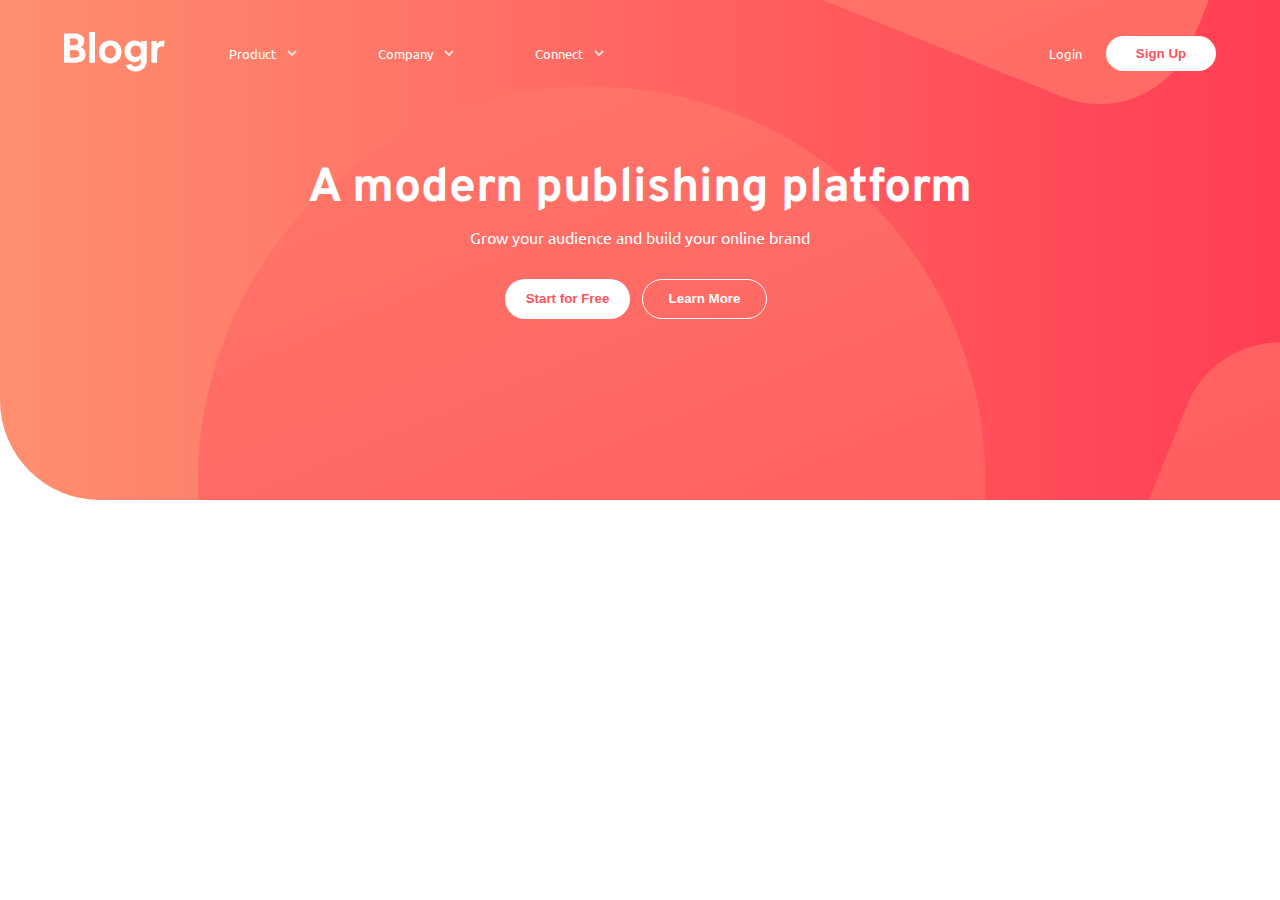
==== blogr-landing-page-main/index.html @ f4dcf588 "first commit" ====
<!DOCTYPE html>
<html lang="en">
<head>
  <meta charset="UTF-8">
  <meta name="viewport" content="width=device-width, initial-scale=1.0"> 
  <link rel="stylesheet" href="./styles/main.css">
  <script src="script.js" defer></script>
  <title>Frontend Mentor | [Blogr]</title>
</head>

<body>
<div class="top__website">
  <nav class="nav__bar">
    <div class="start__nav">
    <div class="logo">
      <img src="styles/images/logo.svg" alt="logo Blogr">
    </div>
    <div class="open__text">
      <div class="first__nav bottom__border">
        <p>Product</p>
        <img class="arrow__navbar transition" src="./styles/images/icon-arrow-light.svg" alt="arrow">
        <div class="content_first-nav">
          <a href="#">Overview</a>
          <a href="#">Princing</a>
          <a href="#">Marketplace</a>
          <a href="#">Features</a>
          <a href="#">Integrations</a>
        </div>
      </div>

      <div class="first__nav bottom__border">
        <p>Company</p>
        <img class="arrow__navbar transition" src="./styles/images/icon-arrow-light.svg" alt="arrow">
        <div class="content_first-nav">
          <a href="#">Overview</a>
          <a href="#">Princing</a>
          <a href="#">Marketplace</a>
          <a href="#">Features</a>
          <a href="#">Integrations</a>
        </div>
      </div>

      <div class="first__nav bottom__border">
        <p>Connect</p>
        <img class="arrow__navbar transition" src="./styles/images/icon-arrow-light.svg" alt="arrow">
        <div class="content_first-nav">
          <a href="#">Overview</a>
          <a href="#">Princing</a>
          <a href="#">Marketplace</a>
          <a href="#">Features</a>
          <a href="#">Integrations</a>
        </div>
      </div>

    </div>
    </div>
    <div class="log">
      <p>Login</p>
      <button>Sign Up</button>
    </div>
  </nav>

  <header>
    <div class="wrapper__header">
      <h1>A modern publishing platform</h1>
      <p>Grow your audience and build your online brand</p>
      <button class="first__button__navbar">Start for Free</button>
      <button class="second__button__navbar">Learn More</button>
    </div>
  </header>  
  
</div>


  
  

  <!-- Designed for the future 

  Introducing an extensible editor
  Blogr features an exceedingly intuitive interface which lets you focus on one thing: creating content. 
  The editor supports management of multiple blogs and allows easy manipulation of embeds such as images, 
  videos, and Markdown. Extensibility with plugins and themes provide easy ways to add functionality or 
  change the looks of a blog.

  Robust content management
  Flexible content management enables users to easily move through posts. Increase the usability of your blog 
  by adding customized categories, sections, format, or flow. With this functionality, you’re in full control.

  State of the Art Infrastructure
  With reliability and speed in mind, worldwide data centers provide the backbone for ultra-fast connectivity. 
  This ensures your site will load instantly, no matter where your readers are, keeping your site competitive.

  Free, open, simple
  Blogr is a free and open source application backed by a large community of helpful developers. It supports 
  features such as code syntax highlighting, RSS feeds, social media integration, third-party commenting tools, 
  and works seamlessly with Google Analytics. The architecture is clean and is relatively easy to learn.

  Powerful tooling
  Batteries included. We built a simple and straightforward CLI tool that makes customization and deployment a breeze, but
  capable of producing even the most complicated sites.

  Product

  Overview
  Pricing
  Marketplace
  Features
  Integrations

  Company

  About
  Team
  Blog
  Careers

  Connect
  
  Contact
  Newsletter
  LinkedIn
  -->
</body>
</html>
---- blogr-landing-page-main/styles/main.css ----
@import url("https://fonts.googleapis.com/css2?family=Overpass:wght@300;600&display=swap");
@import url("https://fonts.googleapis.com/css2?family=Overpass:wght@300;600&family=Ubuntu:wght@400;500;700&display=swap");
@-webkit-keyframes slideTop {
  0% {
    -webkit-transform: translateY(-150px);
            transform: translateY(-150px);
    opacity: 0;
  }
  100% {
    -webkit-transform: translate(0);
            transform: translate(0);
    opacity: 1;
  }
}
@keyframes slideTop {
  0% {
    -webkit-transform: translateY(-150px);
            transform: translateY(-150px);
    opacity: 0;
  }
  100% {
    -webkit-transform: translate(0);
            transform: translate(0);
    opacity: 1;
  }
}

@-webkit-keyframes slideRight {
  0% {
    -webkit-transform: translateX(150px);
            transform: translateX(150px);
    opacity: 0;
  }
  100% {
    -webkit-transform: translate(0);
            transform: translate(0);
    opacity: 1;
  }
}

@keyframes slideRight {
  0% {
    -webkit-transform: translateX(150px);
            transform: translateX(150px);
    opacity: 0;
  }
  100% {
    -webkit-transform: translate(0);
            transform: translate(0);
    opacity: 1;
  }
}

@-webkit-keyframes slideBottom {
  0% {
    -webkit-transform: translateY(150px);
            transform: translateY(150px);
    opacity: 0;
  }
  100% {
    -webkit-transform: translate(0);
            transform: translate(0);
    opacity: 1;
  }
}

@keyframes slideBottom {
  0% {
    -webkit-transform: translateY(150px);
            transform: translateY(150px);
    opacity: 0;
  }
  100% {
    -webkit-transform: translate(0);
            transform: translate(0);
    opacity: 1;
  }
}

@-webkit-keyframes slideLeft {
  0% {
    -webkit-transform: translateX(-150px);
            transform: translateX(-150px);
    opacity: 0;
  }
  100% {
    -webkit-transform: translate(0);
            transform: translate(0);
    opacity: 1;
  }
}

@keyframes slideLeft {
  0% {
    -webkit-transform: translateX(-150px);
            transform: translateX(-150px);
    opacity: 0;
  }
  100% {
    -webkit-transform: translate(0);
            transform: translate(0);
    opacity: 1;
  }
}

@-webkit-keyframes apparition {
  0% {
    opacity: 0;
  }
  100% {
    opacity: 1;
  }
}

@keyframes apparition {
  0% {
    opacity: 0;
  }
  100% {
    opacity: 1;
  }
}

* {
  margin: 0;
  padding: 0;
  -webkit-box-sizing: border-box;
          box-sizing: border-box;
}

/* Global styles */
html {
  font-size: 16px;
}

body {
  position: relative;
  font-family: 'Ubuntu', sans-serif;
  min-height: 100vh;
  color: white;
}

h1 {
  font-family: 'Overpass', sans-serif;
}

.top__website {
  height: 500px;
  padding: 2rem 4rem 0 4rem;
  border-bottom-left-radius: 100px;
  background: url(../styles/images/bg-pattern-intro.svg), -webkit-gradient(linear, left top, right top, from(#ff8f70), to(#ff3d54));
  background: url(../styles/images/bg-pattern-intro.svg), linear-gradient(90deg, #ff8f70, #ff3d54);
  background-repeat: no-repeat;
  background-position: 21% 51%;
}

.top__website .nav__bar {
  display: -webkit-box;
  display: -ms-flexbox;
  display: flex;
  -webkit-box-align: center;
      -ms-flex-align: center;
          align-items: center;
  -webkit-box-pack: justify;
      -ms-flex-pack: justify;
          justify-content: space-between;
}

.top__website .nav__bar .start__nav {
  display: -webkit-box;
  display: -ms-flexbox;
  display: flex;
  -webkit-box-align: center;
      -ms-flex-align: center;
          align-items: center;
  -webkit-box-pack: center;
      -ms-flex-pack: center;
          justify-content: center;
}

.top__website .nav__bar .start__nav .logo {
  padding-right: 4rem;
}

.top__website .log {
  display: -webkit-box;
  display: -ms-flexbox;
  display: flex;
  -webkit-box-pack: end;
      -ms-flex-pack: end;
          justify-content: flex-end;
  -webkit-box-align: center;
      -ms-flex-align: center;
          align-items: center;
  font-size: 0.8em;
  cursor: pointer;
}

.top__website .log p {
  padding-right: 1.5rem;
}

.top__website .log button {
  width: 110px;
  height: 35px;
  border-radius: 20px;
  border: none;
  background-color: white;
  font-weight: 600;
  color: #ff525d;
  cursor: pointer;
}

.top__website .log button:hover {
  background-color: #ff7a85;
  color: white;
  -webkit-transform: scale(1.05);
          transform: scale(1.05);
  -webkit-box-shadow: 0 7px 14px rgba(0, 0, 0, 0.116), 0 5px 5px rgba(0, 0, 0, 0.089);
          box-shadow: 0 7px 14px rgba(0, 0, 0, 0.116), 0 5px 5px rgba(0, 0, 0, 0.089);
}

.top__website header {
  display: -webkit-box;
  display: -ms-flexbox;
  display: flex;
  -webkit-box-align: center;
      -ms-flex-align: center;
          align-items: center;
  -webkit-box-pack: center;
      -ms-flex-pack: center;
          justify-content: center;
  text-align: center;
  width: 100%;
  height: 70%;
}

.top__website header h1 {
  font-size: 3em;
}

.top__website header p {
  padding: 0.5rem 0 2rem 0;
}

.top__website header button {
  width: 125px;
  height: 40px;
  border-radius: 20px;
  border: none;
  margin-right: 0.5rem;
  font-weight: 600;
  cursor: pointer;
}

.top__website header .first__button__navbar {
  color: #ff525d;
  background-color: white;
}

.top__website header .first__button__navbar:hover {
  background-color: #ff7a85;
  color: white;
  -webkit-transform: scale(1.05);
          transform: scale(1.05);
  -webkit-box-shadow: 0 7px 14px rgba(0, 0, 0, 0.116), 0 5px 5px rgba(0, 0, 0, 0.089);
          box-shadow: 0 7px 14px rgba(0, 0, 0, 0.116), 0 5px 5px rgba(0, 0, 0, 0.089);
}

.top__website header .second__button__navbar {
  background-color: transparent;
  border: 1px solid white;
  color: white;
}

.top__website header .second__button__navbar:hover {
  background-color: white;
  color: #ff525d;
  border-radius: none;
  -webkit-transform: scale(1.05);
          transform: scale(1.05);
  -webkit-box-shadow: 0 7px 14px rgba(0, 0, 0, 0.116), 0 5px 5px rgba(0, 0, 0, 0.089);
          box-shadow: 0 7px 14px rgba(0, 0, 0, 0.116), 0 5px 5px rgba(0, 0, 0, 0.089);
}

.open__text {
  display: -webkit-box;
  display: -ms-flexbox;
  display: flex;
  -webkit-box-pack: justify;
      -ms-flex-pack: justify;
          justify-content: space-between;
  width: 375px;
  font-size: 0.8em;
  -webkit-user-select: none;
     -moz-user-select: none;
      -ms-user-select: none;
          user-select: none;
}

.open__text .first__nav {
  display: -webkit-box;
  display: -ms-flexbox;
  display: flex;
  -webkit-box-align: center;
      -ms-flex-align: center;
          align-items: center;
  -webkit-box-pack: center;
      -ms-flex-pack: center;
          justify-content: center;
  cursor: pointer;
}

.open__text .first__nav p {
  padding-right: 0.7rem;
}

.open__text .second__nav {
  display: -webkit-box;
  display: -ms-flexbox;
  display: flex;
  -webkit-box-align: center;
      -ms-flex-align: center;
          align-items: center;
  -webkit-box-pack: center;
      -ms-flex-pack: center;
          justify-content: center;
  cursor: pointer;
}

.open__text .second__nav p {
  padding-right: 0.7rem;
}

.open__text .third__nav {
  display: -webkit-box;
  display: -ms-flexbox;
  display: flex;
  -webkit-box-align: center;
      -ms-flex-align: center;
          align-items: center;
  -webkit-box-pack: center;
      -ms-flex-pack: center;
          justify-content: center;
  cursor: pointer;
}

.open__text .third__nav p {
  padding-right: 0.7rem;
}

.bottom__border {
  position: relative;
  text-decoration: none;
}

.bottom__border::before {
  content: "";
  position: absolute;
  width: 100%;
  height: 2px;
  top: 18px;
  left: 0;
  background-color: white;
  visibility: hidden;
  -webkit-transform: scaleX(0);
          transform: scaleX(0);
  -webkit-transition: all 0.4s ease-in-out 0s;
  transition: all 0.4s ease-in-out 0s;
}

.bottom__border:hover::before {
  visibility: visible;
  -webkit-transform: scaleX(1);
          transform: scaleX(1);
}

.transition {
  -webkit-transition: .5s ease;
  transition: .5s ease;
}

.content_first-nav {
  display: none;
  -webkit-box-orient: vertical;
  -webkit-box-direction: normal;
      -ms-flex-direction: column;
          flex-direction: column;
  -webkit-box-pack: center;
      -ms-flex-pack: center;
          justify-content: center;
  -webkit-box-align: start;
      -ms-flex-align: start;
          align-items: flex-start;
  position: absolute;
  top: 35px;
  width: 150px;
  height: 150px;
  background-color: white;
  border-radius: 5px;
  -webkit-animation: apparition .3s;
          animation: apparition .3s;
}

.content_first-nav a {
  text-decoration: none;
  font-weight: 500;
  padding-left: 1rem;
  line-height: 25px;
  color: #1f3f5b;
}

.content_first-nav a:hover {
  color: black;
  font-weight: 600;
}
/*# sourceMappingURL=main.css.map */
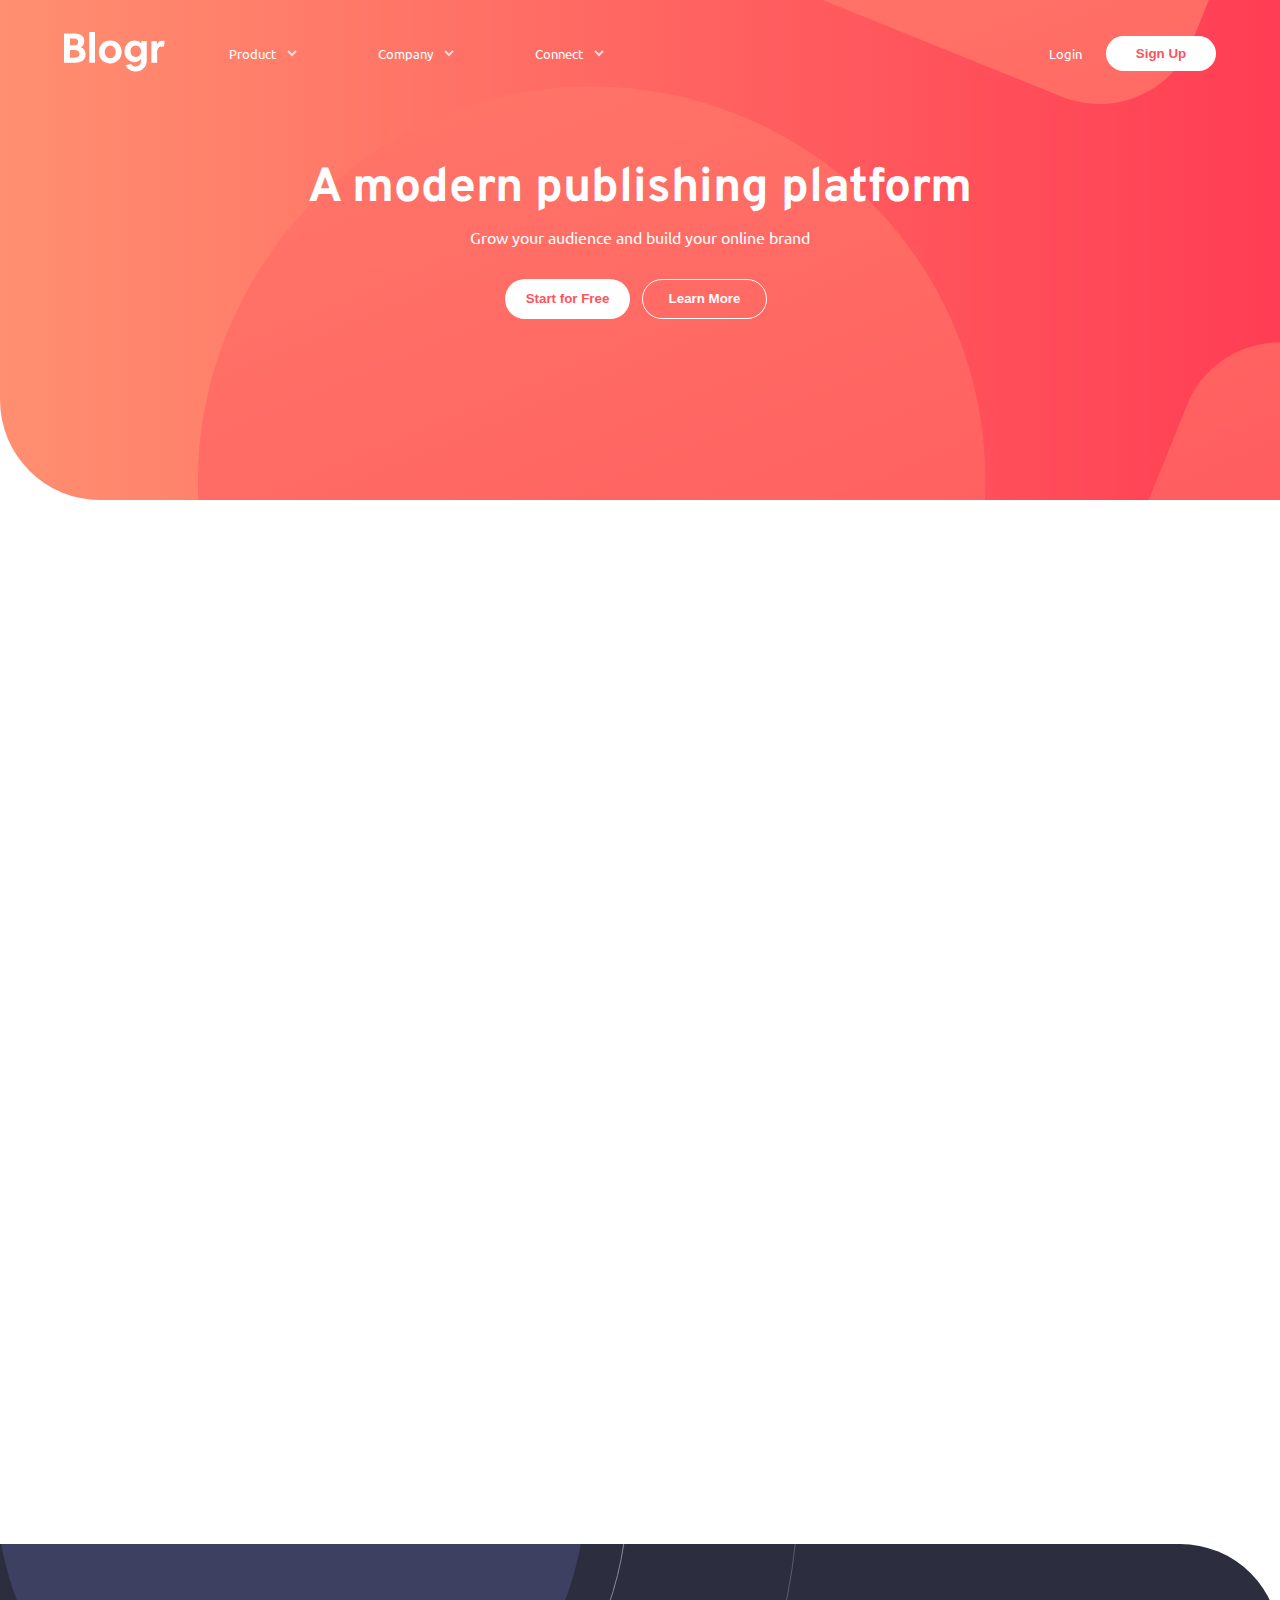
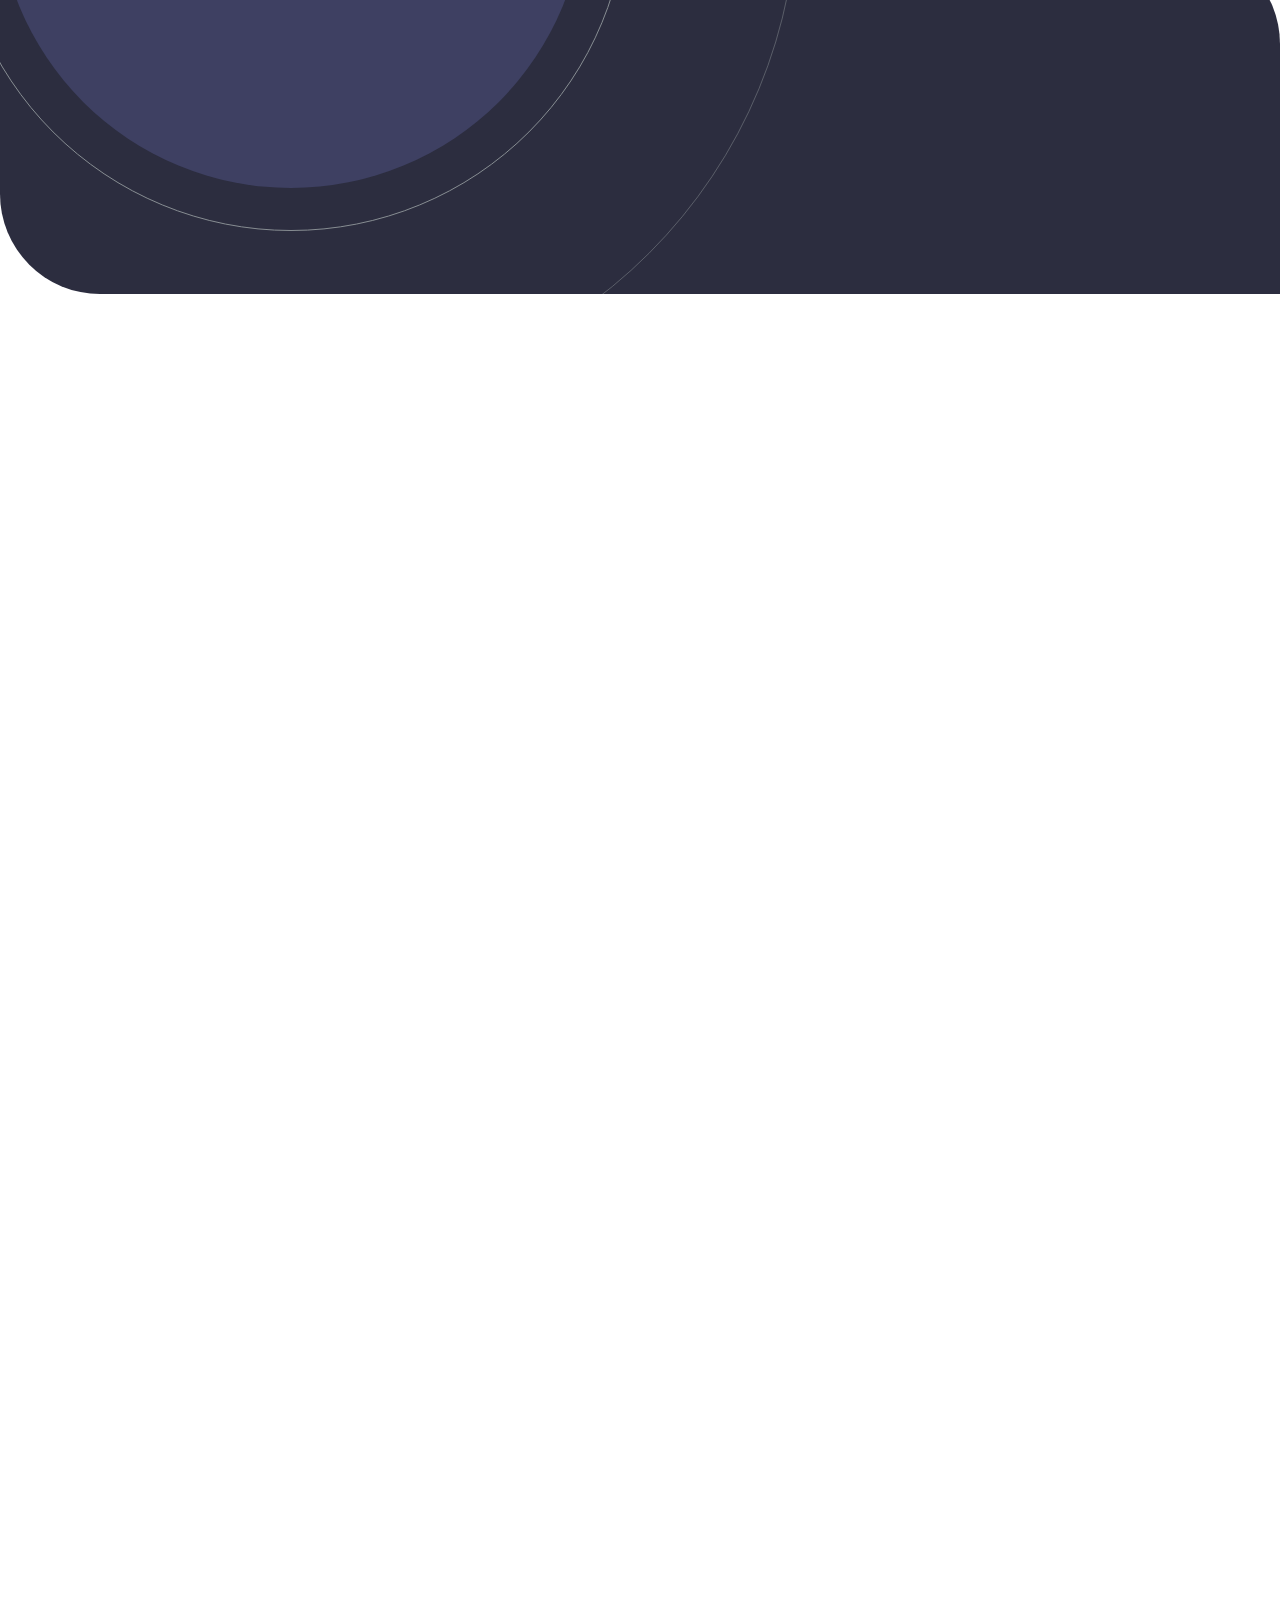
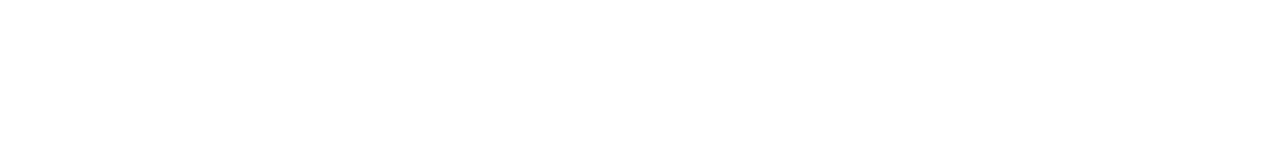
==== commit ad500e88: "first review on frontendMentor" ====
--- a/blogr-landing-page-main/index.html
+++ b/blogr-landing-page-main/index.html
@@ -10,6 +10,14 @@
 
 <body>
 <div class="top__website">
+  <div class="nav__mobile">
+    <div class="logo__mobile">
+      <img src="/blogr-landing-page-main/styles/images/logo.svg" alt="logo__mobile">
+    </div>
+    <div class="hamburger">
+      <div class="bar"></div>
+    </div>
+  </div>
   <nav class="nav__bar">
     <div class="start__nav">
     <div class="logo">
@@ -17,8 +25,11 @@
     </div>
     <div class="open__text">
       <div class="first__nav bottom__border">
-        <p>Product</p>
-        <img class="arrow__navbar transition" src="./styles/images/icon-arrow-light.svg" alt="arrow">
+        <div class="column-arrow__mobile">
+          <p>Product</p>
+          <img class="arrow__mobile transition" src="./styles/images/icon-arrow-dark.svg" alt="arrow dark">
+          <img class="arrow__navbar transition" src="./styles/images/icon-arrow-light.svg" alt="arrow">  
+        </div>
         <div class="content_first-nav">
           <a href="#">Overview</a>
           <a href="#">Princing</a>
@@ -29,29 +40,31 @@
       </div>
 
       <div class="first__nav bottom__border">
-        <p>Company</p>
-        <img class="arrow__navbar transition" src="./styles/images/icon-arrow-light.svg" alt="arrow">
+        <div class="column-arrow__mobile">
+          <p>Company</p>
+          <img class="arrow__mobile transition" src="./styles/images/icon-arrow-dark.svg" alt="arrow dark">
+          <img class="arrow__navbar transition" src="./styles/images/icon-arrow-light.svg" alt="arrow">  
+        </div>
         <div class="content_first-nav">
-          <a href="#">Overview</a>
-          <a href="#">Princing</a>
-          <a href="#">Marketplace</a>
-          <a href="#">Features</a>
-          <a href="#">Integrations</a>
+          <a href="#">About</a>
+          <a href="#">Team</a>
+          <a href="#">Blog</a>
+          <a href="#">Careers</a>
         </div>
       </div>
 
       <div class="first__nav bottom__border">
-        <p>Connect</p>
-        <img class="arrow__navbar transition" src="./styles/images/icon-arrow-light.svg" alt="arrow">
+        <div class="column-arrow__mobile">
+          <p>Connect</p>
+          <img class="arrow__mobile transition" src="./styles/images/icon-arrow-dark.svg" alt="arrow dark">
+          <img class="arrow__navbar transition" src="./styles/images/icon-arrow-light.svg" alt="arrow">  
+        </div>
         <div class="content_first-nav">
-          <a href="#">Overview</a>
-          <a href="#">Princing</a>
-          <a href="#">Marketplace</a>
-          <a href="#">Features</a>
-          <a href="#">Integrations</a>
+          <a href="#">Contact</a>
+          <a href="#">Newsletter</a>
+          <a href="#">LinkedIn</a>
         </div>
       </div>
-
     </div>
     </div>
     <div class="log">
@@ -68,58 +81,96 @@
       <button class="second__button__navbar">Learn More</button>
     </div>
   </header>  
-  
 </div>
 
+<section>
+  <article class="first__article">
+    <h2>Designed for the future</h2>
+    <div class="first__article__wrap">
+      <div class="wrapper_content__first__article">
+        <div>
+          <h3>Introducing an extensible editor</h3>
+          <p>Blogr features an exceedingly intuitive interface which lets you focus on one thing: creating content. 
+            The editor supports management of multiple blogs and allows easy manipulation of embeds such as images, 
+            videos, and Markdown. Extensibility with plugins and themes provide easy ways to add functionality or 
+            change the looks of a blog.</p>
+        </div>
+        <div>
+          <h3>Robust content management</h3>
+          <p>Flexible content management enables users to easily move through posts. Increase the usability of your blog 
+            by adding customized categories, sections, format, or flow. With this functionality, you’re in full control.
+          </p>
+        </div>
+      </div>
+      <div class="img__first__article">
+        <img  class="illustration__mobile" src="./styles/images/illustration-editor-mobile.svg" alt="illustration mobile">
+        <img class="illustration__desktop" src="./styles/images/illustration-editor-desktop.svg" alt="illustration editor">
+      </div>
+    </div>
+  </article>
 
-  
-  
+  <article class="second__content">
+    <div class="wrapper__second__content">
+      <div class="second__text">
+        <h3>State of the Art Infrastructure</h3>
+        <p>With reliability and speed in mind, worldwide data centers provide the backbone for ultra-fast connectivity. 
+          This ensures your site will load instantly, no matter where your readers are, keeping your site competitive.
+        </p> 
+      </div>
+    </div>
+    <div class="phone">
+      <div class="transparent"></div>
+      <img class="img-phone"src="./styles/images/illustration-phones.svg" alt="phone with logo blogr">
+    </div>
+  </article>
 
-  <!-- Designed for the future 
+  <article class="third__article">
+    <div class="image__computer">
+      <img  class="computer__mobile" src="/blogr-landing-page-main/styles/images/illustration-laptop-mobile.svg" alt="">
+      <img  class="computer__desktop" src="/blogr-landing-page-main/styles/images/illustration-laptop-desktop.svg" alt="computer">
+      <div class="transparent"></div>
+    </div>
+    <div class="third__content">
+      <div>
+        <h3>Free, open, simple</h3>
+        <p>Blogr is a free and open source application backed by a large community of helpful developers. It supports 
+          features such as code syntax highlighting, RSS feeds, social media integration, third-party commenting tools, 
+          and works seamlessly with Google Analytics. The architecture is clean and is relatively easy to learn.</p>
+      </div>
+      <div>
+        <h3>Powerful tooling</h3>
+        <p>Batteries included. We built a simple and straightforward CLI tool that makes customization and deployment a breeze, but
+          capable of producing even the most complicated sites.</p>
+      </div>
+    </div>
+  </article>
 
-  Introducing an extensible editor
-  Blogr features an exceedingly intuitive interface which lets you focus on one thing: creating content. 
-  The editor supports management of multiple blogs and allows easy manipulation of embeds such as images, 
-  videos, and Markdown. Extensibility with plugins and themes provide easy ways to add functionality or 
-  change the looks of a blog.
+</section>
 
-  Robust content management
-  Flexible content management enables users to easily move through posts. Increase the usability of your blog 
-  by adding customized categories, sections, format, or flow. With this functionality, you’re in full control.
+<footer>
+  <img src="/blogr-landing-page-main/styles/images/logo.svg" alt="logo">
+  <div class="first-column column">
+    <h4>Product</h4>
+    <a href="#"> <span>Overview</span></a>
+    <a href="#"> <span>Pricing</span></a>
+    <a href="#"> <span>Marketplace</span></a>
+    <a href="#"> <span>Features</span></a>
+    <a href="#"> <span>Integrations</span></a>
+  </div>
+  <div class="second-column column">
+    <h4>Company</h4>
+    <a href="#"> <span>About</span></a>
+    <a href="#"> <span>Team</soan></a>
+    <a href="#"> <span>Blog</span></a>
+    <a href="#"> <span>Careers</soan></a>
+  </div>
+  <div class="third-column column">
+    <h4>Connect</h4>
+    <a href="#"> <span>Contact</span></a>
+    <a href="#"> <span>Newsletter</span></a>
+    <a href="#"> <span>LinkedIn</span></a>
+  </div>
+</footer>
 
-  State of the Art Infrastructure
-  With reliability and speed in mind, worldwide data centers provide the backbone for ultra-fast connectivity. 
-  This ensures your site will load instantly, no matter where your readers are, keeping your site competitive.
-
-  Free, open, simple
-  Blogr is a free and open source application backed by a large community of helpful developers. It supports 
-  features such as code syntax highlighting, RSS feeds, social media integration, third-party commenting tools, 
-  and works seamlessly with Google Analytics. The architecture is clean and is relatively easy to learn.
-
-  Powerful tooling
-  Batteries included. We built a simple and straightforward CLI tool that makes customization and deployment a breeze, but
-  capable of producing even the most complicated sites.
-
-  Product
-
-  Overview
-  Pricing
-  Marketplace
-  Features
-  Integrations
-
-  Company
-
-  About
-  Team
-  Blog
-  Careers
-
-  Connect
-  
-  Contact
-  Newsletter
-  LinkedIn
-  -->
 </body>
 </html>--- a/blogr-landing-page-main/styles/main.css
+++ b/blogr-landing-page-main/styles/main.css
@@ -134,7 +134,7 @@
 }
 
 body {
-  position: relative;
+  overflow-x: hidden;
   font-family: 'Ubuntu', sans-serif;
   min-height: 100vh;
   color: white;
@@ -152,6 +152,10 @@
   background: url(../styles/images/bg-pattern-intro.svg), linear-gradient(90deg, #ff8f70, #ff3d54);
   background-repeat: no-repeat;
   background-position: 21% 51%;
+}
+
+.top__website .nav__mobile {
+  display: none;
 }
 
 .top__website .nav__bar {
@@ -308,44 +312,23 @@
   -webkit-box-pack: center;
       -ms-flex-pack: center;
           justify-content: center;
-  cursor: pointer;
-}
-
-.open__text .first__nav p {
-  padding-right: 0.7rem;
-}
-
-.open__text .second__nav {
+}
+
+.open__text .first__nav .column-arrow__mobile {
   display: -webkit-box;
   display: -ms-flexbox;
   display: flex;
   -webkit-box-align: center;
       -ms-flex-align: center;
           align-items: center;
-  -webkit-box-pack: center;
-      -ms-flex-pack: center;
-          justify-content: center;
   cursor: pointer;
 }
 
-.open__text .second__nav p {
-  padding-right: 0.7rem;
-}
-
-.open__text .third__nav {
-  display: -webkit-box;
-  display: -ms-flexbox;
-  display: flex;
-  -webkit-box-align: center;
-      -ms-flex-align: center;
-          align-items: center;
-  -webkit-box-pack: center;
-      -ms-flex-pack: center;
-          justify-content: center;
-  cursor: pointer;
-}
-
-.open__text .third__nav p {
+.open__text .first__nav .column-arrow__mobile .arrow__mobile {
+  display: none;
+}
+
+.open__text .first__nav p {
   padding-right: 0.7rem;
 }
 
@@ -357,7 +340,7 @@
 .bottom__border::before {
   content: "";
   position: absolute;
-  width: 100%;
+  width: 80%;
   height: 2px;
   top: 18px;
   left: 0;
@@ -394,8 +377,8 @@
           align-items: flex-start;
   position: absolute;
   top: 35px;
-  width: 150px;
-  height: 150px;
+  height: auto;
+  padding: 1rem 0;
   background-color: white;
   border-radius: 5px;
   -webkit-animation: apparition .3s;
@@ -405,7 +388,7 @@
 .content_first-nav a {
   text-decoration: none;
   font-weight: 500;
-  padding-left: 1rem;
+  padding: 0 1.5rem;
   line-height: 25px;
   color: #1f3f5b;
 }
@@ -414,4 +397,676 @@
   color: black;
   font-weight: 600;
 }
+
+@media (max-width: 1000px) {
+  .top__website .nav__bar {
+    display: none;
+    -webkit-box-orient: vertical;
+    -webkit-box-direction: normal;
+        -ms-flex-direction: column;
+            flex-direction: column;
+    -webkit-box-align: center;
+        -ms-flex-align: center;
+            align-items: center;
+    position: absolute;
+    top: 32%;
+    left: 50%;
+    -webkit-transform: translate(-50%, -50%);
+            transform: translate(-50%, -50%);
+    width: 300px;
+    border-radius: 5px;
+    background-color: white;
+    -webkit-box-shadow: 0 10px 20px rgba(0, 0, 0, 0.19), 0 6px 6px rgba(0, 0, 0, 0.23);
+            box-shadow: 0 10px 20px rgba(0, 0, 0, 0.19), 0 6px 6px rgba(0, 0, 0, 0.23);
+    color: #1f3f5b;
+    font-weight: 600;
+  }
+  .top__website .nav__bar.flex {
+    display: -webkit-box;
+    display: -ms-flexbox;
+    display: flex;
+  }
+  .top__website .nav__bar .log {
+    display: -webkit-box;
+    display: -ms-flexbox;
+    display: flex;
+    -webkit-box-orient: vertical;
+    -webkit-box-direction: normal;
+        -ms-flex-direction: column;
+            flex-direction: column;
+    border-top: 1px solid rgba(218, 218, 221, 0.582);
+    width: 50%;
+    margin-top: 1rem;
+    padding-bottom: 2rem;
+  }
+  .top__website .nav__bar .log p {
+    padding-top: 1.3rem;
+    padding-right: 5px;
+    margin-bottom: 1rem;
+  }
+  .top__website .nav__bar .log button {
+    color: white;
+    background: -webkit-gradient(linear, left top, right top, from(#ff8f70), to(#ff3d54));
+    background: linear-gradient(90deg, #ff8f70, #ff3d54);
+  }
+  .top__website .nav__bar .start__nav .logo {
+    padding: 0;
+    display: none;
+  }
+  .top__website .nav__bar .open__text {
+    display: -webkit-box;
+    display: -ms-flexbox;
+    display: flex;
+    -webkit-box-orient: vertical;
+    -webkit-box-direction: normal;
+        -ms-flex-direction: column;
+            flex-direction: column;
+  }
+  .top__website .nav__bar .open__text .bottom__border::before {
+    display: none;
+  }
+  .top__website .nav__bar .open__text .first__nav {
+    -webkit-box-orient: vertical;
+    -webkit-box-direction: normal;
+        -ms-flex-direction: column;
+            flex-direction: column;
+  }
+  .top__website .nav__bar .open__text .first__nav .content_first-nav a {
+    color: #4b5862;
+    font-weight: 300;
+  }
+  .top__website .nav__bar .open__text .first__nav .column-arrow__mobile {
+    display: -webkit-box;
+    display: -ms-flexbox;
+    display: flex;
+    -webkit-box-align: center;
+        -ms-flex-align: center;
+            align-items: center;
+    -webkit-box-orient: horizontal;
+    -webkit-box-direction: normal;
+        -ms-flex-direction: row;
+            flex-direction: row;
+    -webkit-box-pack: justify;
+        -ms-flex-pack: justify;
+            justify-content: space-between;
+    width: 20%;
+  }
+  .top__website .nav__bar .open__text .first__nav .column-arrow__mobile .arrow__navbar {
+    display: none;
+  }
+  .top__website .nav__bar .open__text .first__nav .column-arrow__mobile .arrow__mobile {
+    display: block;
+  }
+  .top__website .nav__bar .open__text .first__nav p {
+    padding: 1rem 0;
+  }
+  .top__website .nav__bar .open__text .first__nav .content_first-nav {
+    position: initial;
+    display: none;
+    -webkit-box-orient: vertical;
+    -webkit-box-direction: normal;
+        -ms-flex-direction: column;
+            flex-direction: column;
+    -webkit-box-align: center;
+        -ms-flex-align: center;
+            align-items: center;
+    background-color: #f0f0f0;
+    padding: 0;
+    width: 50%;
+  }
+  .top__website .nav__bar .open__text .first__nav .flex {
+    display: -webkit-box;
+    display: -ms-flexbox;
+    display: flex;
+  }
+  .top__website .nav__mobile {
+    display: -webkit-box;
+    display: -ms-flexbox;
+    display: flex;
+    -webkit-box-pack: justify;
+        -ms-flex-pack: justify;
+            justify-content: space-between;
+  }
+  .top__website .nav__mobile img {
+    display: block;
+  }
+  .top__website .nav__mobile .hamburger {
+    position: relative;
+    display: -webkit-box;
+    display: -ms-flexbox;
+    display: flex;
+    -webkit-box-align: center;
+        -ms-flex-align: center;
+            align-items: center;
+    height: 45px;
+    width: 40px;
+    background-color: transparent;
+    cursor: pointer;
+  }
+  .top__website .nav__mobile .hamburger .bar {
+    display: block;
+    height: 3px;
+    width: 100%;
+    background-color: white;
+    border-radius: 99px;
+    -webkit-transition: all .5s ease;
+    transition: all .5s ease;
+  }
+  .top__website .nav__mobile .hamburger .bar::before, .top__website .nav__mobile .hamburger .bar::after {
+    content: '';
+    left: 0;
+    position: absolute;
+    width: 100%;
+    height: 3px;
+    background-color: white;
+    border-radius: 99px;
+    -webkit-transition: all .5s ease;
+    transition: all .5s ease;
+  }
+  .top__website .nav__mobile .hamburger .bar::before {
+    -webkit-transform: translateY(-12px);
+            transform: translateY(-12px);
+  }
+  .top__website .nav__mobile .hamburger .bar.animate::before {
+    -webkit-transform: rotate(45deg);
+            transform: rotate(45deg);
+    -webkit-transition: -webkit-transform .5s ease;
+    transition: -webkit-transform .5s ease;
+    transition: transform .5s ease;
+    transition: transform .5s ease, -webkit-transform .5s ease;
+  }
+  .top__website .nav__mobile .hamburger .bar::after {
+    -webkit-transform: translateY(12px);
+            transform: translateY(12px);
+  }
+  .top__website .nav__mobile .hamburger .bar.animate::after {
+    -webkit-transform: rotate(-45deg);
+            transform: rotate(-45deg);
+    -webkit-transition: -webkit-transform .5s ease;
+    transition: -webkit-transform .5s ease;
+    transition: transform .5s ease;
+    transition: transform .5s ease, -webkit-transform .5s ease;
+  }
+  .top__website .nav__mobile .hamburger .bar.transparent {
+    background-color: transparent;
+  }
+}
+
+@media (max-width: 400px) {
+  .top__website {
+    padding: 2rem 0rem 0 0rem;
+  }
+  .top__website .nav__mobile {
+    padding: 0 2rem;
+  }
+  .top__website .nav__bar {
+    top: 40%;
+  }
+  header .wrapper__header h1 {
+    font-size: 1.5em;
+    width: 100%;
+  }
+  header .wrapper__header .second__button__navbar {
+    margin: 0;
+  }
+}
+
+.first__article {
+  color: #1f3f5b;
+  font-family: 'Overpass', sans-serif;
+}
+
+.first__article h2 {
+  text-align: center;
+  opacity: 0;
+  font-size: 2em;
+  margin-top: 10rem;
+}
+
+.first__article .first__article__wrap {
+  position: relative;
+  display: -webkit-box;
+  display: -ms-flexbox;
+  display: flex;
+  -webkit-box-align: center;
+      -ms-flex-align: center;
+          align-items: center;
+  -webkit-box-pack: start;
+      -ms-flex-pack: start;
+          justify-content: flex-start;
+}
+
+.first__article .first__article__wrap .img__first__article .illustration__desktop {
+  position: absolute;
+  opacity: 0;
+  top: -145px;
+  right: -245px;
+}
+
+.first__article .first__article__wrap .img__first__article .illustration__mobile {
+  display: none;
+}
+
+.first__article .first__article__wrap .wrapper_content__first__article {
+  opacity: 0;
+  width: 50%;
+  margin-top: 6rem;
+  padding: 0 2rem 0 4rem;
+  line-height: 30px;
+}
+
+.first__article .first__article__wrap .wrapper_content__first__article h3 {
+  font-size: 1.5em;
+  padding-bottom: 1.5rem;
+}
+
+.first__article .first__article__wrap .wrapper_content__first__article p {
+  padding-bottom: 5rem;
+}
+
+.second__content {
+  display: -webkit-box;
+  display: -ms-flexbox;
+  display: flex;
+  -webkit-box-orient: horizontal;
+  -webkit-box-direction: reverse;
+      -ms-flex-direction: row-reverse;
+          flex-direction: row-reverse;
+  position: relative;
+  margin-top: 15rem;
+  width: 100%;
+  height: 350px;
+  border-bottom-left-radius: 100px;
+  border-top-right-radius: 100px;
+  background-image: url(/blogr-landing-page-main/styles/images/bg-pattern-circles.svg);
+  background-repeat: no-repeat;
+  background-position: -13.5rem -35rem;
+  background-color: #2c2d3f;
+}
+
+.second__content .second__text {
+  display: -webkit-box;
+  display: -ms-flexbox;
+  display: flex;
+  -webkit-box-orient: vertical;
+  -webkit-box-direction: normal;
+      -ms-flex-direction: column;
+          flex-direction: column;
+  -webkit-box-pack: center;
+      -ms-flex-pack: center;
+          justify-content: center;
+  opacity: 0;
+  font-family: "Overpass",sans-serif;
+  height: 100%;
+  line-height: 30px;
+}
+
+.second__content .second__text h3 {
+  font-size: 1.5em;
+  padding-bottom: 1.5rem;
+}
+
+.second__content .second__text p {
+  color: #c8c8cb;
+  padding-right: 3rem;
+}
+
+.phone {
+  display: -webkit-box;
+  display: -ms-flexbox;
+  display: flex;
+}
+
+.phone .transparent {
+  width: 760px;
+  display: block;
+}
+
+.phone img {
+  position: absolute;
+  opacity: 0;
+  top: -70px;
+  left: 40px;
+}
+
+.third__article {
+  display: -webkit-box;
+  display: -ms-flexbox;
+  display: flex;
+  position: relative;
+  color: #1f3f5b;
+  font-family: 'Overpass', sans-serif;
+  margin-top: 25rem;
+  line-height: 30px;
+}
+
+.third__article .third__content {
+  opacity: 0;
+}
+
+.third__article .image__computer .computer__desktop {
+  position: absolute;
+  opacity: 0;
+  top: -230px;
+  left: -272px;
+}
+
+.third__article .image__computer .computer__mobile {
+  display: none;
+}
+
+.third__article .image__computer .transparent {
+  width: 760px;
+  height: 300px;
+}
+
+.third__article h3 {
+  font-size: 1.5em;
+  padding-bottom: 1.5rem;
+}
+
+.third__article p {
+  padding-bottom: 3rem;
+  padding-right: 3rem;
+}
+
+@media (max-width: 1200px) {
+  body {
+    overflow-x: hidden;
+  }
+  .first__article {
+    margin-bottom: 3rem;
+  }
+  .first__article h2 {
+    margin-top: 4rem;
+    opacity: 1;
+  }
+  .first__article .first__article__wrap {
+    display: -webkit-box;
+    display: -ms-flexbox;
+    display: flex;
+    -webkit-box-orient: vertical;
+    -webkit-box-direction: reverse;
+        -ms-flex-direction: column-reverse;
+            flex-direction: column-reverse;
+  }
+  .first__article .first__article__wrap .wrapper_content__first__article {
+    margin-top: 3rem;
+    text-align: center;
+    width: 100%;
+    padding: 0 3rem;
+    opacity: 1;
+  }
+  .first__article .first__article__wrap .img__first__article {
+    width: 100%;
+  }
+  .first__article .first__article__wrap .img__first__article .illustration__desktop {
+    display: none;
+  }
+  .first__article .first__article__wrap .img__first__article .illustration__mobile {
+    display: block;
+    opacity: 1;
+    margin: 0 auto;
+    margin-top: 2rem;
+  }
+  .first__article .third__article .image__computer .transparent {
+    width: 0;
+  }
+  .second__content {
+    display: -webkit-box;
+    display: -ms-flexbox;
+    display: flex;
+    -webkit-box-orient: vertical;
+    -webkit-box-direction: reverse;
+        -ms-flex-direction: column-reverse;
+            flex-direction: column-reverse;
+    height: 700px;
+    background-position: -14rem -32rem;
+    position: relative;
+    margin-top: 15rem;
+  }
+  .second__content .wrapper__second__content .second__text {
+    text-align: center;
+    padding-bottom: 5rem;
+  }
+  .second__content .wrapper__second__content .second__text h3 {
+    font-size: 4em;
+    line-height: 60px;
+  }
+  .second__content .wrapper__second__content .second__text p {
+    padding: 0;
+    padding-bottom: 6rem;
+    width: 70%;
+    margin: 0 auto;
+  }
+  .second__content .phone {
+    display: -webkit-box;
+    display: -ms-flexbox;
+    display: flex;
+    -webkit-box-align: center;
+        -ms-flex-align: center;
+            align-items: center;
+    -webkit-box-pack: center;
+        -ms-flex-pack: center;
+            justify-content: center;
+  }
+  .second__content .phone .transparent {
+    width: 0px;
+  }
+  .second__content .phone .img-phone {
+    position: relative;
+    display: inline-block;
+    top: -4rem;
+    margin-right: 5rem;
+  }
+  .third__article {
+    display: -webkit-box;
+    display: -ms-flexbox;
+    display: flex;
+    -webkit-box-orient: vertical;
+    -webkit-box-direction: normal;
+        -ms-flex-direction: column;
+            flex-direction: column;
+    margin-top: 5rem;
+  }
+  .third__article .third__content {
+    text-align: center;
+    width: 70%;
+    margin: 0 auto;
+    opacity: 1;
+  }
+  .third__article .third__content p {
+    padding: 0;
+    padding-bottom: 3rem;
+  }
+  .third__article .third__content h3 {
+    padding-bottom: 3rem;
+    font-size: 3em;
+  }
+  .third__article .image__computer {
+    height: 425px;
+  }
+  .third__article .image__computer .computer__desktop {
+    display: none;
+  }
+  .third__article .image__computer .computer__mobile {
+    display: block;
+    margin: 0 auto;
+  }
+  .third__article .image__computer .transparent {
+    width: 0;
+    height: 0;
+  }
+}
+
+@media (max-width: 1000px) {
+  .second__content {
+    margin-top: 20rem;
+  }
+  .second__content .phone .img-phone {
+    top: 1rem;
+  }
+}
+
+@media (max-width: 600px) {
+  .first__article {
+    margin-bottom: 8rem;
+  }
+  .first__article h2 {
+    font-size: 1.3em;
+  }
+  .first__article .first__article__wrap .wrapper_content__first__article {
+    padding: 0 1rem;
+  }
+  .illustration__mobile {
+    width: 90%;
+  }
+  .computer__mobile {
+    width: 110%;
+    padding-right: 2rem;
+  }
+  .second__content {
+    height: 600px;
+    margin-top: 6rem;
+    background-position: -22rem -32rem;
+  }
+  .second__content .phone .img-phone {
+    width: 80%;
+    top: -1rem;
+  }
+  .second__content .wrapper__second__content .second__text h3 {
+    font-size: 2em;
+    line-height: 40px;
+  }
+  .second__content .wrapper__second__content .second__text p {
+    padding-bottom: 2rem;
+  }
+  .third__article {
+    margin-top: 2rem;
+  }
+  .third__article .image__computer {
+    height: 0px;
+  }
+  .third__article .third__content {
+    width: 100%;
+    padding: 0 1rem;
+    margin-bottom: 2rem;
+    margin-top: 26rem;
+  }
+  .third__article .third__content h3 {
+    font-size: 1.7em;
+  }
+}
+
+@media (max-width: 440px) {
+  .third__article .third__content {
+    margin-top: 20rem;
+  }
+}
+
+@media (max-width: 330px) {
+  .third__article .third__content {
+    margin-top: 15rem;
+  }
+}
+
+footer {
+  opacity: 0;
+  display: -webkit-box;
+  display: -ms-flexbox;
+  display: flex;
+  -ms-flex-pack: distribute;
+      justify-content: space-around;
+  color: black;
+  font-family: "Overpass", sans-serif;
+  margin-top: 18rem;
+  height: 325px;
+  width: 100%;
+  background-color: #2c2d3f;
+  padding: 3rem 5rem;
+  border-top-right-radius: 100px;
+  color: white;
+}
+
+footer img {
+  height: 50px;
+  width: auto;
+}
+
+footer .column {
+  display: -webkit-box;
+  display: -ms-flexbox;
+  display: flex;
+  -webkit-box-orient: vertical;
+  -webkit-box-direction: normal;
+      -ms-flex-direction: column;
+          flex-direction: column;
+}
+
+footer .column a {
+  position: relative;
+  text-decoration: none;
+  color: #c8c8cb;
+  font-weight: 300;
+  padding: 0.5rem 0;
+}
+
+footer .column a span::after {
+  content: "";
+  display: block;
+  -webkit-transform: scale(0);
+          transform: scale(0);
+  border-bottom: solid 2px white;
+  -webkit-transition: -webkit-transform 250ms ease-in-out;
+  transition: -webkit-transform 250ms ease-in-out;
+  transition: transform 250ms ease-in-out;
+  transition: transform 250ms ease-in-out, -webkit-transform 250ms ease-in-out;
+}
+
+footer .column a span:hover::after {
+  -webkit-transform: scale(1);
+          transform: scale(1);
+}
+
+footer .column span {
+  display: inline-block;
+}
+
+footer h4 {
+  font-weight: 700;
+  padding-bottom: 2rem;
+  padding-top: 10px;
+}
+
+@media (max-width: 1200px) {
+  footer {
+    height: 740px;
+    display: -webkit-box;
+    display: -ms-flexbox;
+    display: flex;
+    -webkit-box-orient: vertical;
+    -webkit-box-direction: normal;
+        -ms-flex-direction: column;
+            flex-direction: column;
+    -webkit-box-align: center;
+        -ms-flex-align: center;
+            align-items: center;
+    padding: 0;
+    margin: 0;
+  }
+  footer img {
+    padding-top: 1rem;
+  }
+  footer .column {
+    margin: 0 auto;
+    text-align: center;
+    width: 150px;
+  }
+  footer .column a {
+    padding: 0.25rem 0;
+  }
+  footer .column h4 {
+    padding-bottom: 1rem;
+  }
+}
 /*# sourceMappingURL=main.css.map */